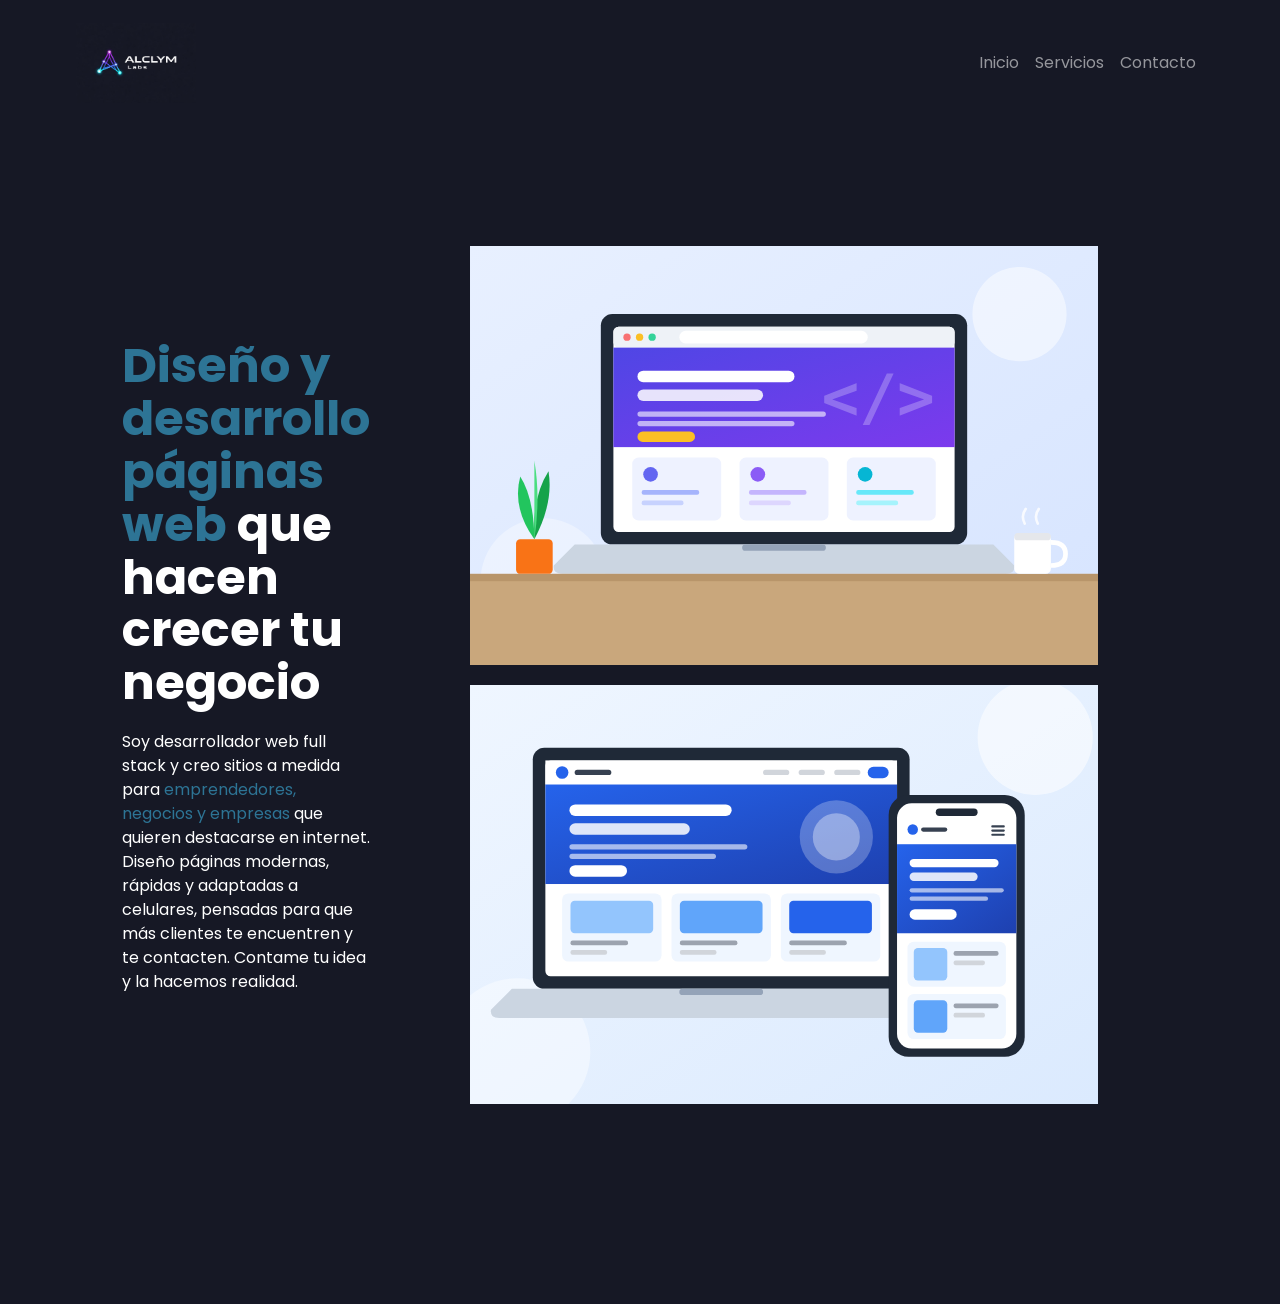
==== index.html @ ff2c30ca "Repositorio aparte" ====
<!doctype html>
<html lang="en">
  <head>
    <meta charset="UTF-8" />
    <meta name="viewport" content="width=device-width, initial-scale=1.0" />

    <!-- FUENTE -->
    <link rel="preconnect" href="https://fonts.googleapis.com" />
    <link rel="preconnect" href="https://fonts.gstatic.com" crossorigin />
    <link
      href="https://fonts.googleapis.com/css2?family=Poppins:ital,wght@0,100;0,200;0,300;0,400;0,500;0,600;0,700;0,800;0,900;1,100;1,200;1,300;1,400;1,500;1,600;1,700;1,800;1,900&display=swap"
      rel="stylesheet"
    />

    <!-- BOOTSTRP (solo para el navbar) -->
    <link
      href="https://cdn.jsdelivr.net/npm/bootstrap@5.3.3/dist/css/bootstrap.min.css"
      rel="stylesheet"
    />

    <!-- Estilos Propios (siempre despues de bootstrap) -->
    <link rel="stylesheet" href="css/styles.css" />

    <title>Alclym Labs</title>
  </head>
  <body>
    <!-- HEADER -->
    <header class="header">
      <nav class="navbar navbar-expand-lg header__nav" data-bs-theme="dark">
        <div class="container-fluid header__container">
          <a class="navbar-brand header__logo" href="#">
            <img
              class="header__logo-icon"
              src="./img/logo 1.jpeg"
              alt="Logo Alclym Labs"
            />
          </a>

          <button
            class="navbar-toggler header__toggler"
            type="button"
            data-bs-toggle="collapse"
            data-bs-target="#menuPrincipal"
            aria-controls="menuPrincipal"
            aria-expanded="false"
            aria-label="Abrir menú"
          >
            <span class="navbar-toggler-icon"></span>
          </button>

          <div class="collapse navbar-collapse" id="menuPrincipal">
            <ul class="navbar-nav ms-auto header__menu">
              <li class="nav-item">
                <a class="nav-link header__link" href="#">Inicio</a>
              </li>
              <li class="nav-item">
                <a class="nav-link header__link" href="./pages/contenido.html"
                  >Servicios</a
                >
              </li>
              <li class="nav-item">
                <a class="nav-link header__link" href="./pages/contacto.html"
                  >Contacto</a
                >
              </li>
            </ul>
          </div>
        </div>
      </nav>
    </header>

    <!-- HERO -->
    <section class="hero">
      <div class="wrapper">
        <div class="hero-texto">
          <h1 class="hero__title">
            Diseño y desarrollo páginas web
            <span class="span">que hacen crecer tu negocio</span>
          </h1>
          <p class="texto">
            Soy desarrollador web full stack y creo sitios a medida para
            <span class="texto-span">emprendedores, negocios y empresas</span>
            que quieren destacarse en internet. Diseño páginas modernas, rápidas
            y adaptadas a celulares, pensadas para que más clientes te
            encuentren y te contacten. Contame tu idea y la hacemos realidad.
          </p>
        </div>

        <div class="hero-imagenes">
          <img
            src="./img/imagen-1-escritorio-codigo.svg"
            alt="Imagen computadora codigo"
          />
          <img
            src="./img/imagen-2-mockup-responsive.svg"
            alt="Imagen computadora y celular"
          />
        </div>
      </div>
    </section>

    <!-- FOOTER -->

    <footer class="footer">
      <section>
        <div>
          <div></div>
          <div></div>
          <div></div>
        </div>
      </section>
    </footer>
  </body>
</html>
---- css/styles.css ----
/* =========================================================
   VARIABLES
   ========================================================= */
:root {
  --color-blue: rgb(22, 24, 37);
  --color-black: #000000;
  --color-light: #f4f7fe;
  --color-gray: #948e9b;
  --color-white: #ffffff;
  --color-border: #dde3f3;
  --color-celeste: #2d7495;

  --font-main: "Poppins", Arial, sans-serif;

  --max-width: 1100px;
  --radius: 8px;
  --space-section: 80px;
}

/* =========================================================
   RESET BÁSICO
   ========================================================= */
* {
  margin: 0;
  padding: 0;
  box-sizing: border-box;
}

ul,
ol {
  list-style: none;
  color: var(--color-white);
  padding: 0;
  margin: 0;
}

a {
  text-decoration: none;
  color: inherit;
}

img {
  max-width: 100%;
  height: auto;
  display: block;
}

body {
  font-family: var(--font-main);
  color: var(--color-black);
  background-color: var(--color-white);
  line-height: 1.5;
  min-height: 100vh;
  display: flex;
  flex-direction: column;
}

/* HEADER */

.header {
  background-color: var(--color-blue);
  padding: 10px 5%;
}

.header__logo-icon {
  width: 120px;
  height: auto;
}

/* HERO */

.hero {
  background-color: var(--color-blue);
  flex: 1;
  padding: 60px 5%;
}

.wrapper {
  width: 90%;
  max-width: var(--max-width);
  margin: 0 auto;
  display: flex;
  align-items: center;
  justify-content: space-between;
  gap: 40px;
}

.hero-texto {
  flex: 1;
}

.hero__title {
  max-width: 560px;
  margin-bottom: 20px;
  font-size: 3rem;
  font-weight: 700;
  line-height: 1.1;
  color: var(--color-celeste);
  font-family: var(--font-main);
}

.span {
  color: var(--color-white);
}

.texto-span {
  color: var(--color-celeste);
}

.texto {
  color: var(--color-white);
}

.hero-imagenes {
  display: flex;
  flex-direction: column;
  padding: 60px;
  gap: 20px;
  width: 100%;
  max-width: 380%;
}

/* FOOTER */

.footer {
  background-color: var(--color-blue);
  color: var(--color-white);
  padding: 40px 5%;
  margin-top: auto;
}
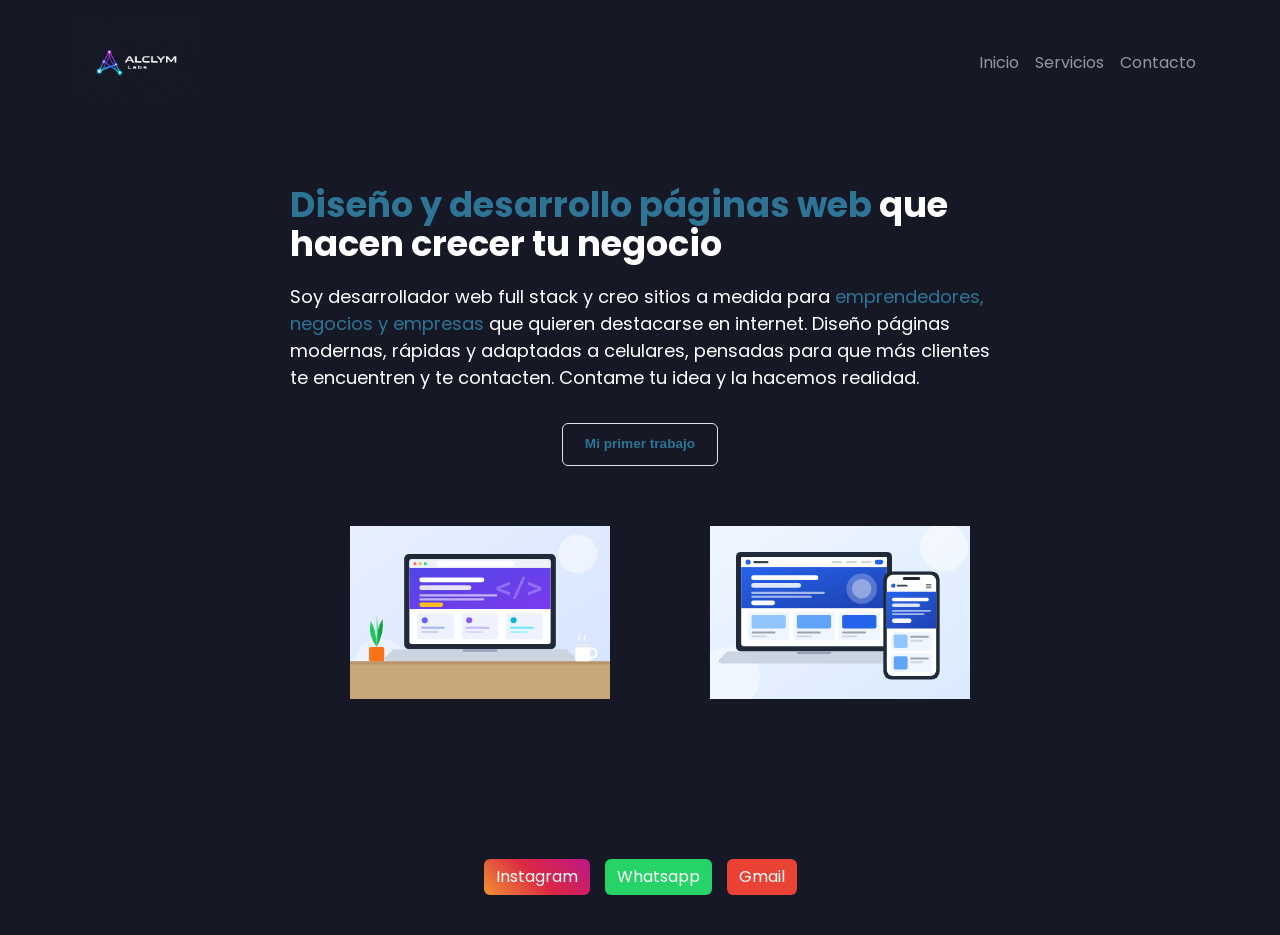
==== commit 371ccd4f: "Agregar pages que faltan" ====
--- a/index.html
+++ b/index.html
@@ -75,7 +75,7 @@
         <div class="hero-texto">
           <h1 class="hero__title">
             Diseño y desarrollo páginas web
-            <span class="span">que hacen crecer tu negocio</span>
+            <span class="texto">que hacen crecer tu negocio</span>
           </h1>
           <p class="texto">
             Soy desarrollador web full stack y creo sitios a medida para
@@ -84,7 +84,7 @@
             y adaptadas a celulares, pensadas para que más clientes te
             encuentren y te contacten. Contame tu idea y la hacemos realidad.
           </p>
-        </div>
+          <a class="texto boton-hero btn-outline" target="_blank" href="https://lolavol2.netlify.app/">Mi primer trabajo</a>
 
         <div class="hero-imagenes">
           <img
@@ -103,10 +103,10 @@
 
     <footer class="footer">
       <section>
-        <div>
-          <div></div>
-          <div></div>
-          <div></div>
+        <div class="footer__redes">
+          <div><a class="btn btn-primary boton-instagram" role="button" href="https://www.instagram.com/lukatallone_" target="_blank">Instagram</a></div>
+          <div><a class="btn btn-primary boton-whatsapp" role="button" href="https://wa.me/5493513250628" target="_blank">Whatsapp</a></div>
+          <div><a class="btn btn-primary boton-gmail" role="button" href="mailto:lukatallone9@gmail.com" target="_blank">Gmail</a></div>
         </div>
       </section>
     </footer>
--- a/css/styles.css
+++ b/css/styles.css
@@ -80,6 +80,7 @@
   max-width: var(--max-width);
   margin: 0 auto;
   display: flex;
+  flex-direction: column;
   align-items: center;
   justify-content: space-between;
   gap: 40px;
@@ -87,20 +88,19 @@
 
 .hero-texto {
   flex: 1;
+  font-size: large;
+  max-width: 700px;
+  margin: 0 auto;
 }
 
 .hero__title {
-  max-width: 560px;
+  max-width: 100%;
   margin-bottom: 20px;
-  font-size: 3rem;
+  font-size: 2.2rem;
   font-weight: 700;
   line-height: 1.1;
   color: var(--color-celeste);
   font-family: var(--font-main);
-}
-
-.span {
-  color: var(--color-white);
 }
 
 .texto-span {
@@ -113,18 +113,67 @@
 
 .hero-imagenes {
   display: flex;
-  flex-direction: column;
   padding: 60px;
-  gap: 20px;
+  gap: 100px;
   width: 100%;
-  max-width: 380%;
+  max-width: 380px;
+}
+
+.boton-hero {
+  display: block;
+  width: fit-content;
+  margin: 30px auto 0;
+}
+
+.btn-outline {
+  display: block;
+  margin-top: 32px;
+  padding: 10px 22px;
+  border: 1px solid var(--color-border);
+  border-radius: 6px;
+  color: var(--color-celeste);
+  font-size: 0.85rem;
+  font-weight: 600;
+  transition: background-color 0.3s;
+}
+
+.btn-outline:hover {
+  background-color: var(--color-light);
+  color: var(--color-blue);
 }
 
 /* FOOTER */
 
 .footer {
+  display: flex;
+  justify-content: center;
+  align-items: center;
+  gap: 15px;
   background-color: var(--color-blue);
   color: var(--color-white);
-  padding: 40px 5%;
+  padding: 40px;
   margin-top: auto;
 }
+
+.footer__redes {
+  display: flex;
+  justify-content: center;
+  align-items: center;
+  gap: 15px;
+  flex-wrap: wrap;
+}
+
+.boton-instagram {
+  background: linear-gradient(45deg, #f09433, #dc2743, #bc1888);
+  border: 0;
+}
+
+.boton-whatsapp {
+  background-color: #25d366;
+  border: 0;
+}
+
+.boton-gmail {
+  background-color: #ea4335;
+  border: 0;
+}
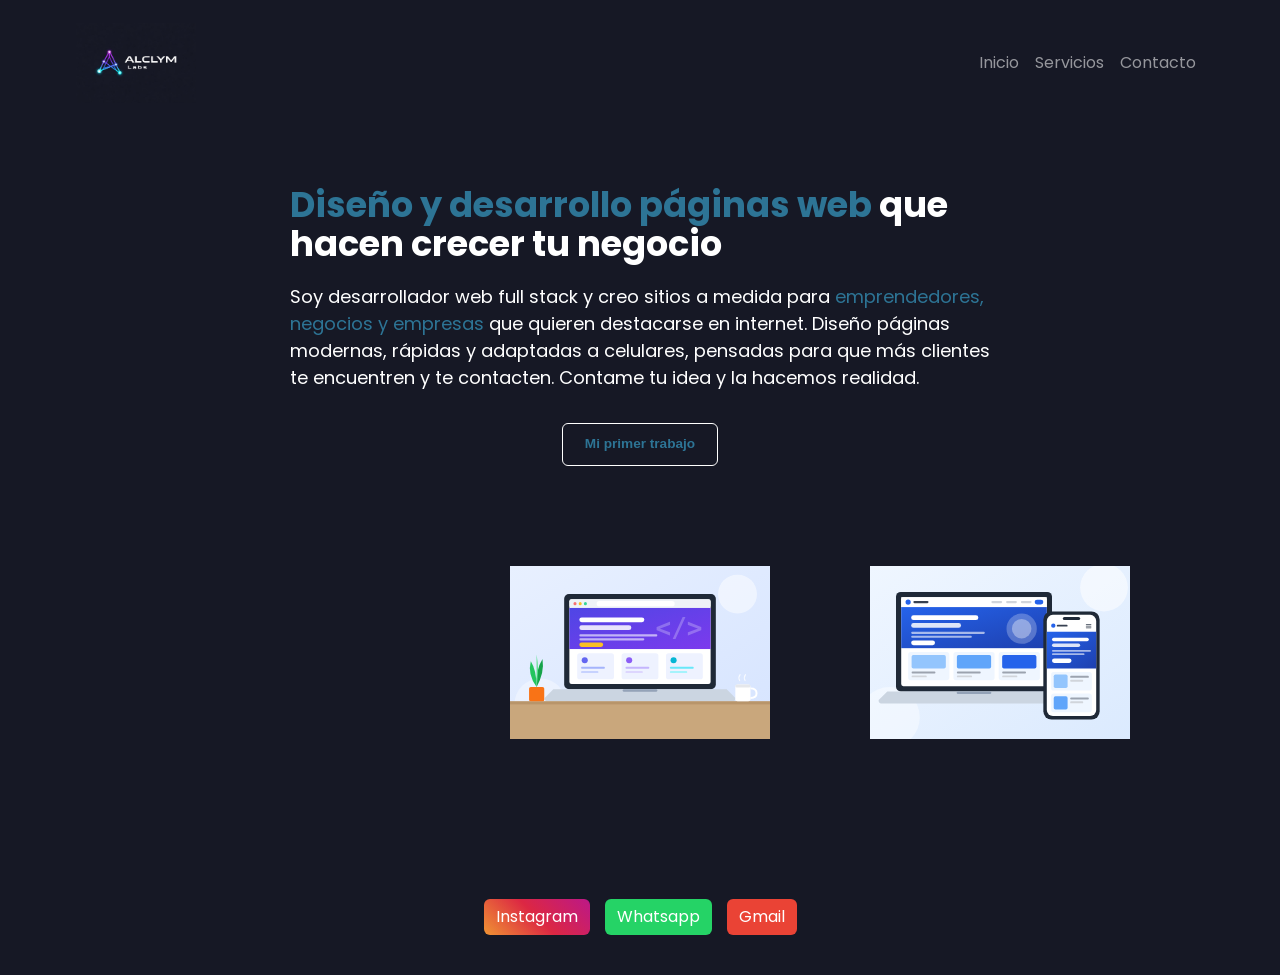
==== commit c3ae2a6b: "Correccion de errores" ====
--- a/index.html
+++ b/index.html
@@ -1,5 +1,5 @@
 <!doctype html>
-<html lang="en">
+<html lang="es">
   <head>
     <meta charset="UTF-8" />
     <meta name="viewport" content="width=device-width, initial-scale=1.0" />
@@ -21,14 +21,14 @@
     <!-- Estilos Propios (siempre despues de bootstrap) -->
     <link rel="stylesheet" href="css/styles.css" />
 
-    <title>Alclym Labs</title>
+    <title>Alclym Labs | Inicio</title>
   </head>
   <body>
     <!-- HEADER -->
     <header class="header">
       <nav class="navbar navbar-expand-lg header__nav" data-bs-theme="dark">
         <div class="container-fluid header__container">
-          <a class="navbar-brand header__logo" href="#">
+          <a class="navbar-brand header__logo" href="index.html">
             <img
               class="header__logo-icon"
               src="./img/logo 1.jpeg"
@@ -79,12 +79,18 @@
           </h1>
           <p class="texto">
             Soy desarrollador web full stack y creo sitios a medida para
-            <span class="texto-span">emprendedores, negocios y empresas</span>
+            <span class="span">emprendedores, negocios y empresas</span>
             que quieren destacarse en internet. Diseño páginas modernas, rápidas
             y adaptadas a celulares, pensadas para que más clientes te
             encuentren y te contacten. Contame tu idea y la hacemos realidad.
           </p>
-          <a class="texto boton-hero btn-outline" target="_blank" href="https://lolavol2.netlify.app/">Mi primer trabajo</a>
+          <a
+            class="texto boton-hero btn-outline"
+            target="_blank"
+            href="https://lolavol2.netlify.app/"
+            >Mi primer trabajo</a
+          >
+        </div>
 
         <div class="hero-imagenes">
           <img
@@ -100,15 +106,38 @@
     </section>
 
     <!-- FOOTER -->
-
     <footer class="footer">
       <section>
         <div class="footer__redes">
-          <div><a class="btn btn-primary boton-instagram" role="button" href="https://www.instagram.com/lukatallone_" target="_blank">Instagram</a></div>
-          <div><a class="btn btn-primary boton-whatsapp" role="button" href="https://wa.me/5493513250628" target="_blank">Whatsapp</a></div>
-          <div><a class="btn btn-primary boton-gmail" role="button" href="mailto:lukatallone9@gmail.com" target="_blank">Gmail</a></div>
+          <div>
+            <a
+              class="btn btn-primary boton-instagram"
+              role="button"
+              href="https://www.instagram.com/lukatallone_"
+              target="_blank"
+              >Instagram</a
+            >
+          </div>
+          <div>
+            <a
+              class="btn btn-primary boton-whatsapp"
+              role="button"
+              href="https://wa.me/5493513250628"
+              target="_blank"
+              >Whatsapp</a
+            >
+          </div>
+          <div>
+            <a
+              class="btn btn-primary boton-gmail"
+              role="button"
+              href="mailto:lukatallone9@gmail.com"
+              >Gmail</a
+            >
+          </div>
         </div>
       </section>
     </footer>
+    <script src="https://cdn.jsdelivr.net/npm/bootstrap@5.3.3/dist/js/bootstrap.bundle.min.js"></script>
   </body>
 </html>
--- a/css/styles.css
+++ b/css/styles.css
@@ -86,6 +86,13 @@
   gap: 40px;
 }
 
+.wrapper-cards {
+  flex-direction: row;
+  justify-content: center;
+  align-items: stretch;
+  flex-wrap: wrap;
+}
+
 .hero-texto {
   flex: 1;
   font-size: large;
@@ -103,12 +110,38 @@
   font-family: var(--font-main);
 }
 
+.span {
+  color: var(--color-celeste);
+}
+
 .texto-span {
   color: var(--color-celeste);
+  display: flex;
+  justify-content: center;
 }
 
 .texto {
   color: var(--color-white);
+}
+
+.card-body {
+  display: flex;
+  flex-direction: column;
+  flex: 1 1 280px;
+  max-width: 320px;
+  padding: 24px;
+  border: 1px solid var(--color-celeste);
+  border-radius: var(--radius);
+  color: var(--color-white);
+}
+
+.card-text {
+  margin-bottom: 24px;
+}
+
+.card-body .boton-hero {
+  margin-top: auto;
+  align-self: center;
 }
 
 .hero-imagenes {
@@ -129,16 +162,19 @@
   display: block;
   margin-top: 32px;
   padding: 10px 22px;
-  border: 1px solid var(--color-border);
+  border: 1px solid var(--color-white);
   border-radius: 6px;
   color: var(--color-celeste);
   font-size: 0.85rem;
   font-weight: 600;
   transition: background-color 0.3s;
+  background-color: transparent;
+  font-family: inherit;
+  cursor: pointer;
 }
 
 .btn-outline:hover {
-  background-color: var(--color-light);
+  background-color: var(--color-white);
   color: var(--color-blue);
 }
 
@@ -177,3 +213,21 @@
   background-color: #ea4335;
   border: 0;
 }
+
+.formulario {
+  width: 100%;
+  max-width: 500px;
+  margin: 0 auto;
+}
+
+.formulario label {
+  display: block;
+  margin-bottom: 6px;
+  margin-top: 16px;
+}
+
+.contacto {
+  display: flex;
+  flex-direction: column;
+  justify-content: center;
+}
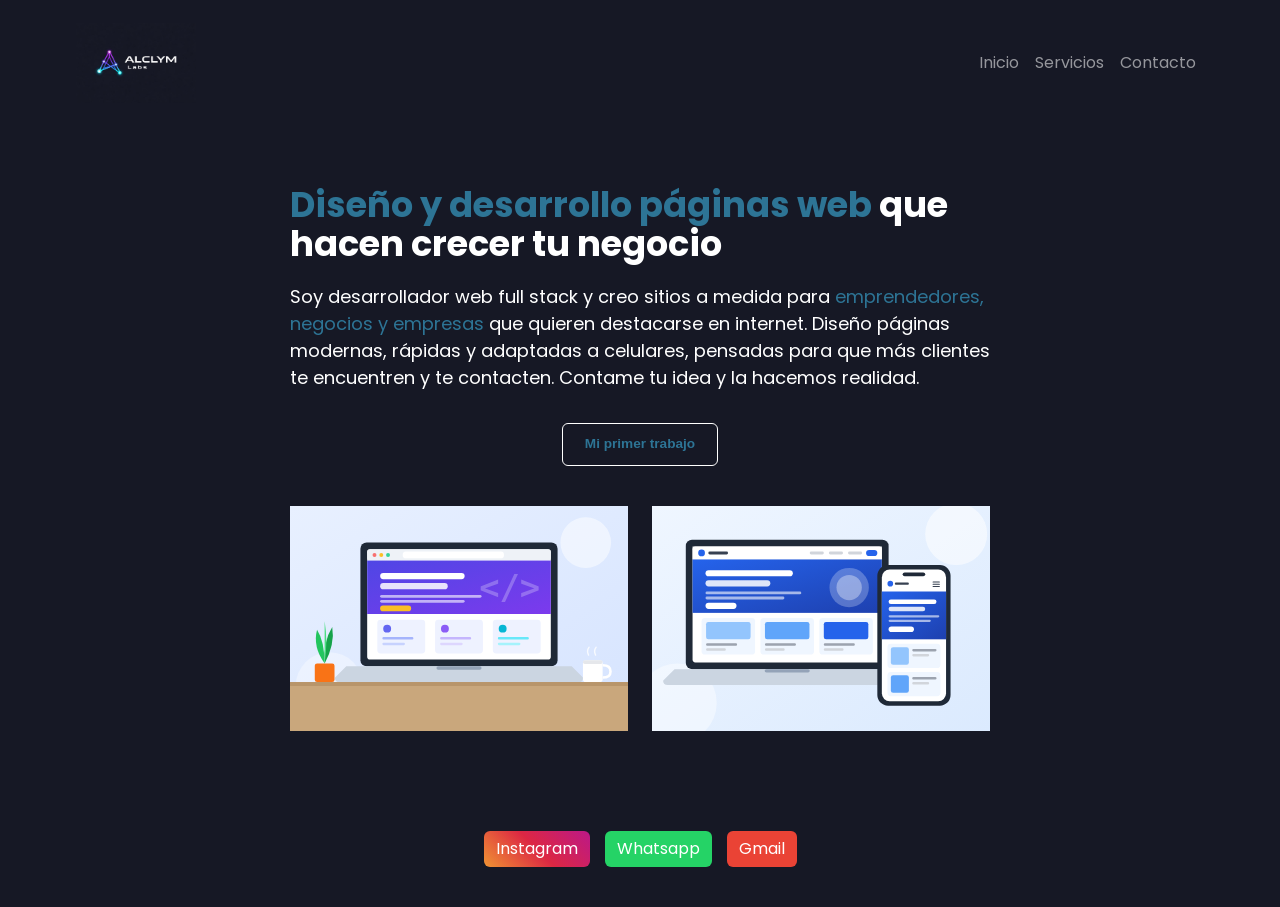
==== commit 693d9a8d: "Segunda correccion de errores y responsive" ====
--- a/index.html
+++ b/index.html
@@ -132,6 +132,7 @@
               class="btn btn-primary boton-gmail"
               role="button"
               href="mailto:lukatallone9@gmail.com"
+              target="_blank"
               >Gmail</a
             >
           </div>
--- a/css/styles.css
+++ b/css/styles.css
@@ -146,10 +146,16 @@
 
 .hero-imagenes {
   display: flex;
-  padding: 60px;
-  gap: 100px;
+  justify-content: center;
+  align-items: center;
+  gap: 24px;
   width: 100%;
-  max-width: 380px;
+  max-width: 700px;
+}
+
+.hero-imagenes img {
+  flex: 1;
+  min-width: 0;
 }
 
 .boton-hero {
@@ -231,3 +237,67 @@
   flex-direction: column;
   justify-content: center;
 }
+
+/* =========================================================
+   RESPONSIVE
+   ========================================================= */
+
+@media (max-width: 991px) {
+  .hero {
+    padding: 40px 5%;
+  }
+
+  .wrapper {
+    width: 100%;
+  }
+
+  .hero__title {
+    font-size: 1.9rem;
+  }
+
+  .header__menu {
+    padding: 12px 0;
+  }
+}
+
+@media (max-width: 575px) {
+  .header__logo-icon {
+    width: 100px;
+  }
+
+  .hero {
+    padding: 32px 5%;
+  }
+
+  .hero-texto {
+    font-size: 1rem;
+  }
+
+  .hero__title {
+    font-size: 1.6rem;
+  }
+
+  .hero-imagenes {
+    flex-direction: column;
+    gap: 16px;
+  }
+
+  .hero-imagenes img {
+    flex: none;
+    width: 100%;
+    max-width: 340px;
+  }
+
+  .card-body {
+    flex: 1 1 100%;
+    max-width: 100%;
+  }
+
+  .footer {
+    padding: 24px 5%;
+  }
+
+  .footer__redes {
+    gap: 10px;
+  }
+}
